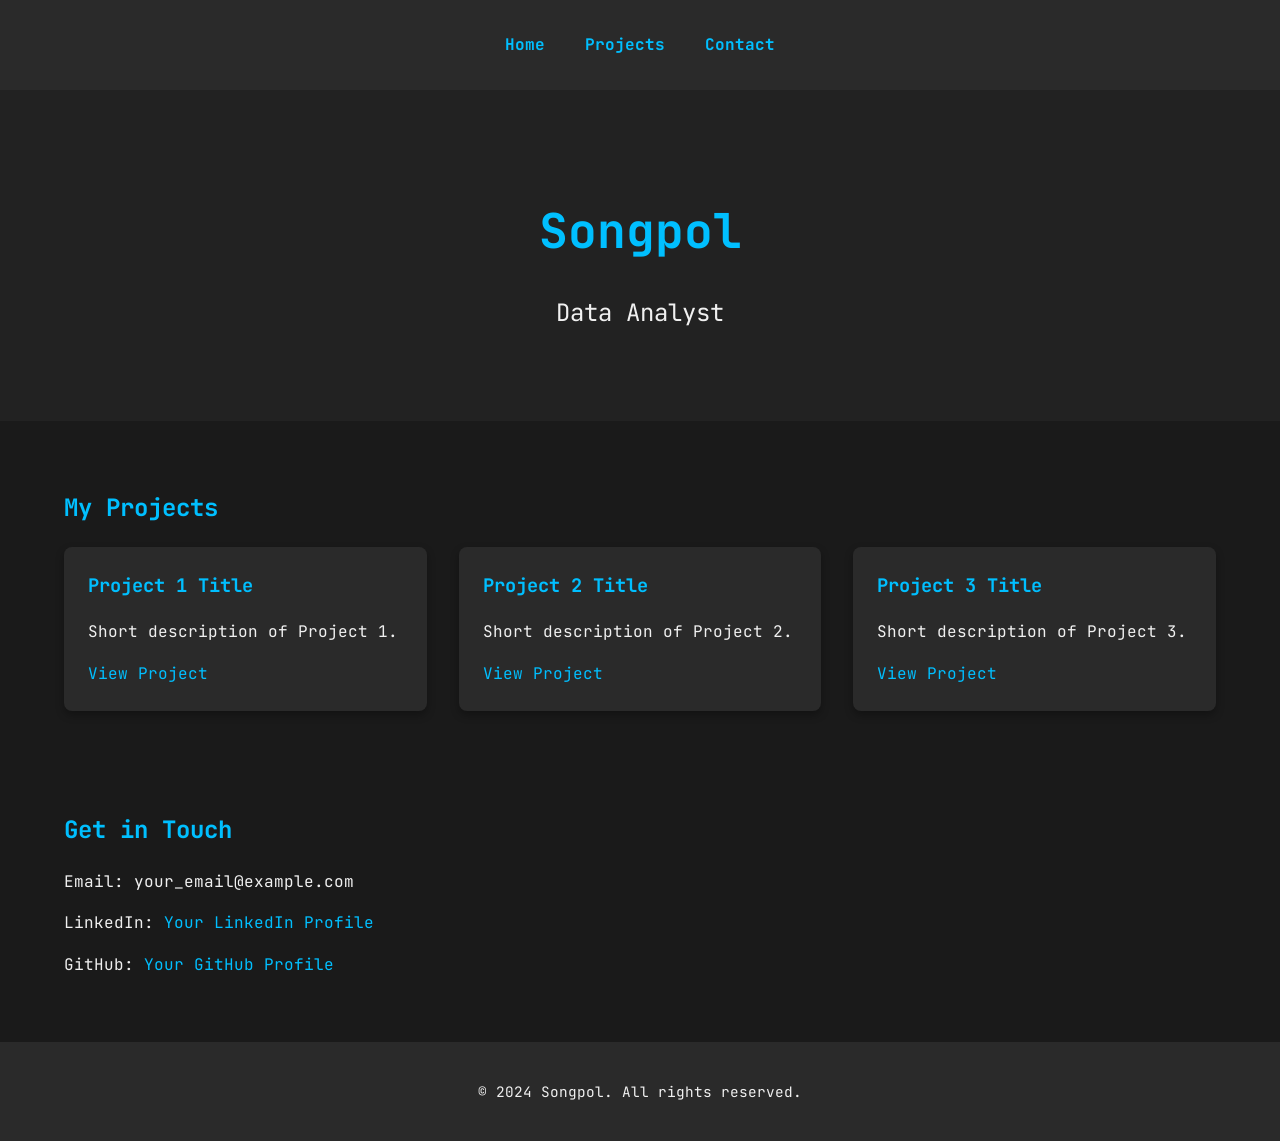
==== docs/index.html @ d7e92db5 "Fix: Move index.html to docs folder and update paths for GitHub Pages 404" ====
<!DOCTYPE html>
<html lang="en">
<head>
    <meta charset="UTF-8">
    <meta name="viewport" content="width=device-width, initial-scale=1.0">
    <title>Songpol - Data Analyst Portfolio</title>
    <link rel="stylesheet" href="css/Style.css">
    <link href="https://fonts.googleapis.com/css2?family=JetBrains+Mono&display=swap" rel="stylesheet">
</head>
<body>
    <header>
        <nav>
            <ul>
                <li><a href="#hero">Home</a></li>
                <li><a href="#projects">Projects</a></li>
                <li><a href="#contact">Contact</a></li>
            </ul>
        </nav>
    </header>

    <section id="hero">
        <h1>Songpol</h1>
        <p>Data Analyst</p>
    </section>

    <section id="projects">
        <h2>My Projects</h2>
        <div class="project-grid">
            <div class="project-item">
                <h3>Project 1 Title</h3>
                <p>Short description of Project 1.</p>
                <a href="../projects/project1.html">View Project</a>
            </div>
            <div class="project-item">
                <h3>Project 2 Title</h3>
                <p>Short description of Project 2.</p>
                <a href="../projects/project2.html">View Project</a>
            </div>
            <div class="project-item">
                <h3>Project 3 Title</h3>
                <p>Short description of Project 3.</p>
                <a href="../projects/project3.html">View Project</a>
            </div>
        </div>
    </section>

    <section id="contact">
        <h2>Get in Touch</h2>
        <p>Email: your_email@example.com</p>
        <p>LinkedIn: <a href="https://linkedin.com/in/your_profile">Your LinkedIn Profile</a></p>
        <p>GitHub: <a href="https://github.com/your_profile">Your GitHub Profile</a></p>
    </section>

    <footer>
        <p>&copy; 2024 Songpol. All rights reserved.</p>
    </footer>

    <script src="js/theme.js"></script>
</body>
</html>
---- docs/css/Style.css ----
body {
    font-family: 'JetBrains Mono', monospace;
    background-color: #1a1a1a; /* Dark background */
    color: #f0f0f0; /* Light text */
    line-height: 1.6;
    margin: 0;
    padding: 0;
}

h1, h2, h3 {
    color: #00bfff; /* A light blue for headings */
}

a {
    color: #00bfff; /* Link color */
    text-decoration: none;
}

a:hover {
    text-decoration: underline;
}

header {
    background-color: #2a2a2a;
    padding: 1rem 0;
    text-align: center;
}

nav ul {
    list-style: none;
    padding: 0;
}

nav ul li {
    display: inline;
    margin: 0 15px;
}

nav ul li a {
    font-weight: bold;
}

section {
    padding: 2rem 5%;
    margin-bottom: 1rem;
}

#hero {
    text-align: center;
    padding: 4rem 5%;
    background-color: #222222;
}

#hero h1 {
    font-size: 3em;
    margin-bottom: 0.5rem;
}

#hero p {
    font-size: 1.5em;
}

.project-grid {
    display: grid;
    grid-template-columns: repeat(auto-fit, minmax(300px, 1fr));
    gap: 2rem;
}

.project-item {
    background-color: #2a2a2a;
    padding: 1.5rem;
    border-radius: 8px;
    box-shadow: 0 4px 8px rgba(0, 0, 0, 0.3);
}

.project-item h3 {
    margin-top: 0;
}

footer {
    text-align: center;
    padding: 1.5rem 0;
    background-color: #2a2a2a;
    color: #f0f0f0;
    font-size: 0.9em;
}
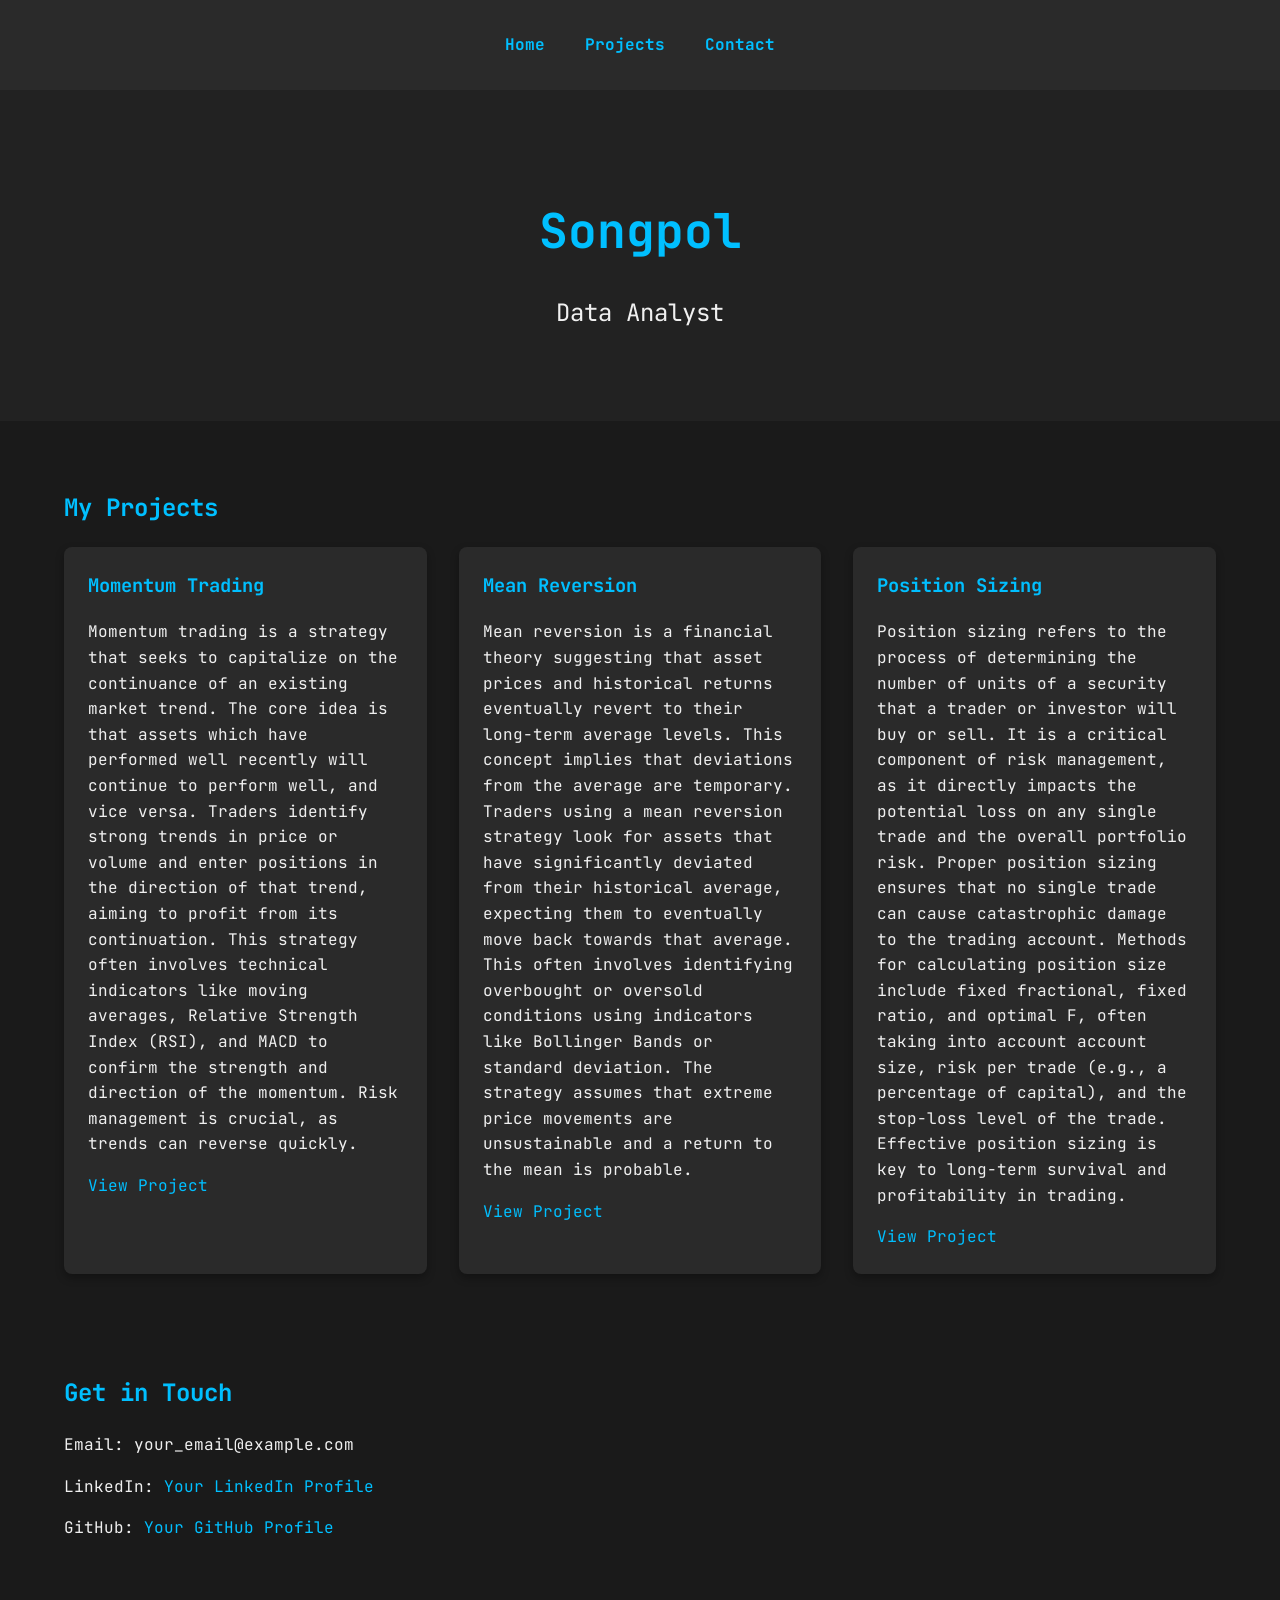
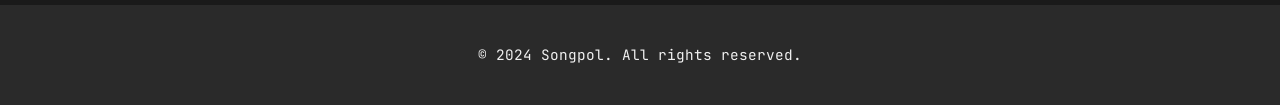
==== commit 0f65c988: "Add theoretical content for Momentum Trading, Mean Reversion, and Position Sizing to docs/index.html" ====
--- a/docs/index.html
+++ b/docs/index.html
@@ -27,18 +27,18 @@
         <h2>My Projects</h2>
         <div class="project-grid">
             <div class="project-item">
-                <h3>Project 1 Title</h3>
-                <p>Short description of Project 1.</p>
+                <h3>Momentum Trading</h3>
+                <p>Momentum trading is a strategy that seeks to capitalize on the continuance of an existing market trend. The core idea is that assets which have performed well recently will continue to perform well, and vice versa. Traders identify strong trends in price or volume and enter positions in the direction of that trend, aiming to profit from its continuation. This strategy often involves technical indicators like moving averages, Relative Strength Index (RSI), and MACD to confirm the strength and direction of the momentum. Risk management is crucial, as trends can reverse quickly.</p>
                 <a href="../projects/project1.html">View Project</a>
             </div>
             <div class="project-item">
-                <h3>Project 2 Title</h3>
-                <p>Short description of Project 2.</p>
+                <h3>Mean Reversion</h3>
+                <p>Mean reversion is a financial theory suggesting that asset prices and historical returns eventually revert to their long-term average levels. This concept implies that deviations from the average are temporary. Traders using a mean reversion strategy look for assets that have significantly deviated from their historical average, expecting them to eventually move back towards that average. This often involves identifying overbought or oversold conditions using indicators like Bollinger Bands or standard deviation. The strategy assumes that extreme price movements are unsustainable and a return to the mean is probable.</p>
                 <a href="../projects/project2.html">View Project</a>
             </div>
             <div class="project-item">
-                <h3>Project 3 Title</h3>
-                <p>Short description of Project 3.</p>
+                <h3>Position Sizing</h3>
+                <p>Position sizing refers to the process of determining the number of units of a security that a trader or investor will buy or sell. It is a critical component of risk management, as it directly impacts the potential loss on any single trade and the overall portfolio risk. Proper position sizing ensures that no single trade can cause catastrophic damage to the trading account. Methods for calculating position size include fixed fractional, fixed ratio, and optimal F, often taking into account account size, risk per trade (e.g., a percentage of capital), and the stop-loss level of the trade. Effective position sizing is key to long-term survival and profitability in trading.</p>
                 <a href="../projects/project3.html">View Project</a>
             </div>
         </div>
